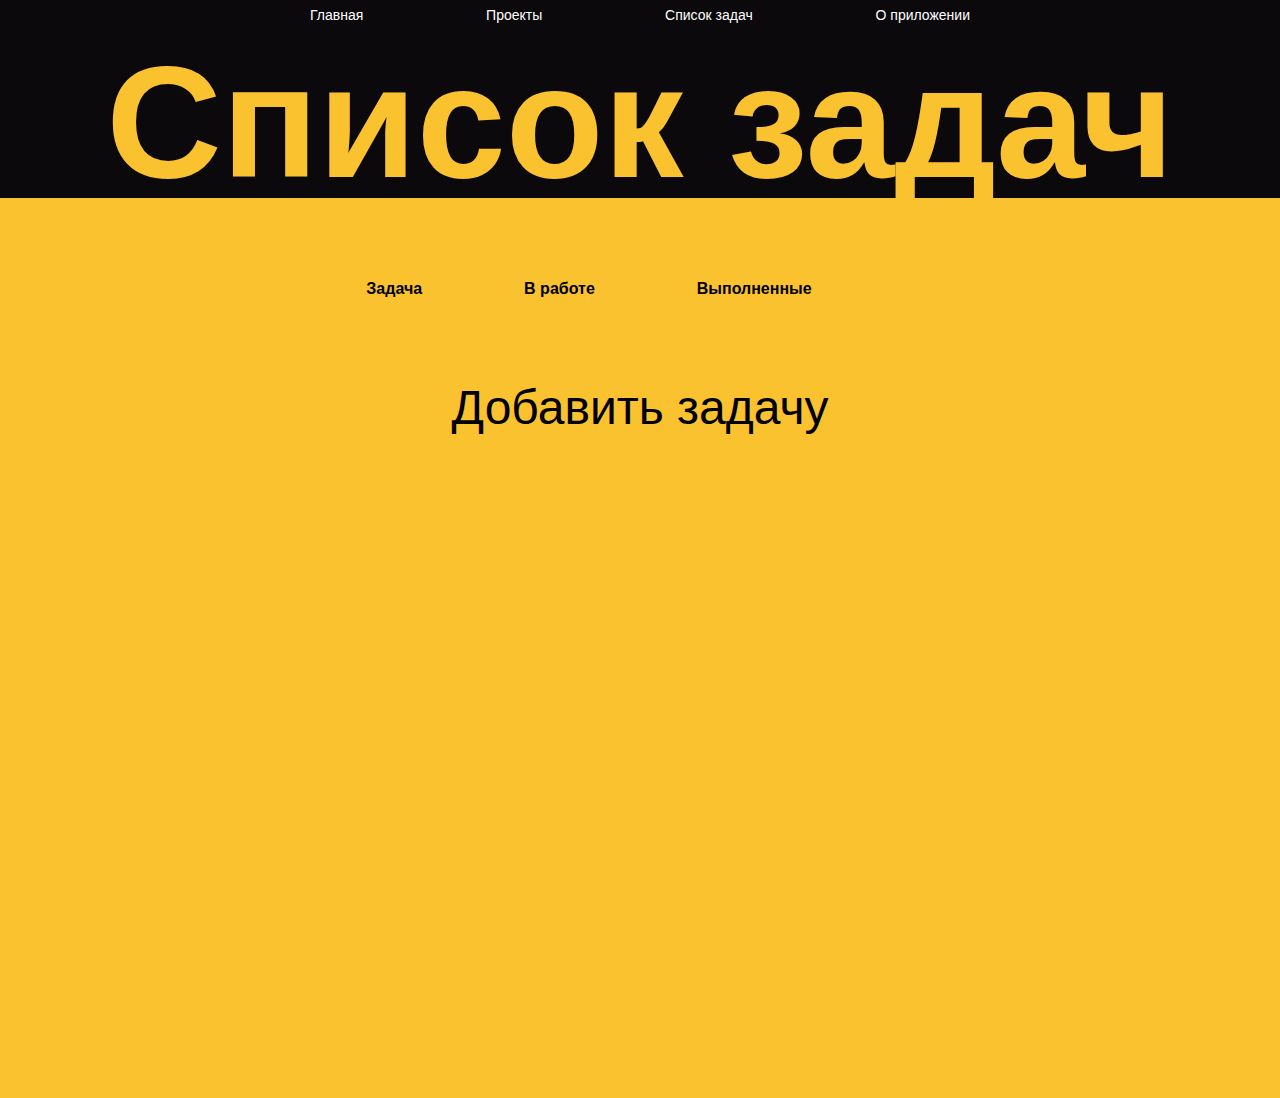
==== index.html @ 2d70c879 "evg" ====
<!DOCTYPE html>
<html lang="ru">
<head>
    <meta charset="UTF-8">
    <meta name="viewport" content="width=device-width, initial-scale=1.0">
    <link rel="stylesheet" href="style.css">
    <link rel="icon" href="img/kk0xmCq-RPeEAsZkRI-ITQ.png" type="image/x-icon">

    <title>Список задач</title>
</head>
<body>
    <header>
        <div>
            <nav class="nav">
                <a href="html/index_main.html" class="nav_a">Главная</a>
                <a href="html/index_projects.html" class="nav_a">Проекты</a>
                <a href="index.html" class="nav_a">Список задач</a>
                <a href="html/index_description.html" class="nav_a">О приложении</a>
            </nav>
        </div>
        
        <div class="h1">
            <h1>Список задач</h1>
        </div>
        
    </header>

    <main>
        <table>
            <thead>
                <tr>
                    <th>Задача</th>
                    <th>В работе</th>
                    <th>Выполненные</th>
                    <th></th>
                </tr>
            </thead>
            <tbody id="taskList">
                <tr>
                    <td>Задача 1</td>
                    <td><input type="checkbox"></td>
                    <td><input type="checkbox"></td>
                    <td><button>Удалить</button></td>
                </tr>
            </tbody>
        </table>
        
        <!-- <ul id="taskList"></ul> -->
        <a href="html/add_task.html">Добавить задачу</a>
    
        <script src="script.js"></script>
    </main>
    
</body>
</html>
---- style.css ----
*{
    margin: 0;
    padding: 0;
}
body {
    font-family: Arial, sans-serif;
}
header{
    
    background-color: #0C090D;
    
    height: 30vh;
}
nav{
    display: flex;
    justify-content: center;
    align-items:center;
    justify-content: space-between;
    padding-left: 300px;
    padding-right: 300px;
    height: 30px;
}
.logo{
    margin-right: 200px;
    font-size: 20px;
    color:#F9C22E;
}
.nav_a{
    white-space: nowrap;
    margin-left: 10px;
    margin-right: 10px;
    font-size: 14px;
    color:#ffffff;
}
.i_here{
    white-space: nowrap;
    margin-left: 10px;
    margin-right: 10px;
    font-size: 14px;
    color:#F9C22E;
}
.h1 {
    display: flex;
    justify-content: center;
    align-items: center;
    font-size: 110px;
    color: #F9C22E;
}
.div_input{
    padding: 200px;
}
.add_task_body{
    display: flex;
    justify-content: center;
    align-items:center;
    flex-direction: column;
    height: 100vh;
}
main{
    height: 100vh;
    display: flex;
    flex-direction: column;
    align-items:center;
    /* justify-content: center; */
    background-color:#F9C22E;
}
.contaner{
    display: flex;
    justify-content: center;
    align-items:center;
}
.img_main{
    height: 900px;
}
.text{
    width: 400px;
    padding: 50px;
}
h3{
    font-size: 60px;
}
.tr1{
    background-color:#F15946;
    height: 50px;

}
.tr2{
    background-color:#0C090D;
    color:#ffffff;
    height: 50px;
}
a{
    text-decoration: none;
    color:#000000;
    font-size: 48px;
}
table{
    margin: 30px;
}
th{
    padding: 50px;
}
td {
    text-align: center;
    vertical-align: middle;
    height: 50px;
    width: 100px;
}
button{
    background-color:#ffffff;
    color: rgb(0, 0, 0);
    border: none;
    cursor: pointer; /* Устанавливаем курсор по умолчанию для кнопки */
    height: 40px;
    width: 96px;
    font-size: 14px;
    border-radius: 8px;
    transition: 2s;
}
button:hover {
    /* color: pink; */
    background: #000000;
    color: #fff;
    /* text-decoration: underline; */
}
.body_error{
    height: 100vh;
    background-image: url(img/f3b574109526c3e18c1c04d4050d14ff.png);
    background-size: cover;
    background-repeat: no-repeat;
}
@media (max-width: 1600px) {
    header{
        height: 27vh;
    }
    .h1 {
        font-size: 100px;
    }
}
@media (max-width: 1450px) {
    header{
        height: 22vh;
    }
    .h1 {
        font-size: 80px;
    }
}
@media (max-width: 1160px) {
    header{
        height: 18vh;
    }
    .h1 {
        font-size: 60px;
    }
}
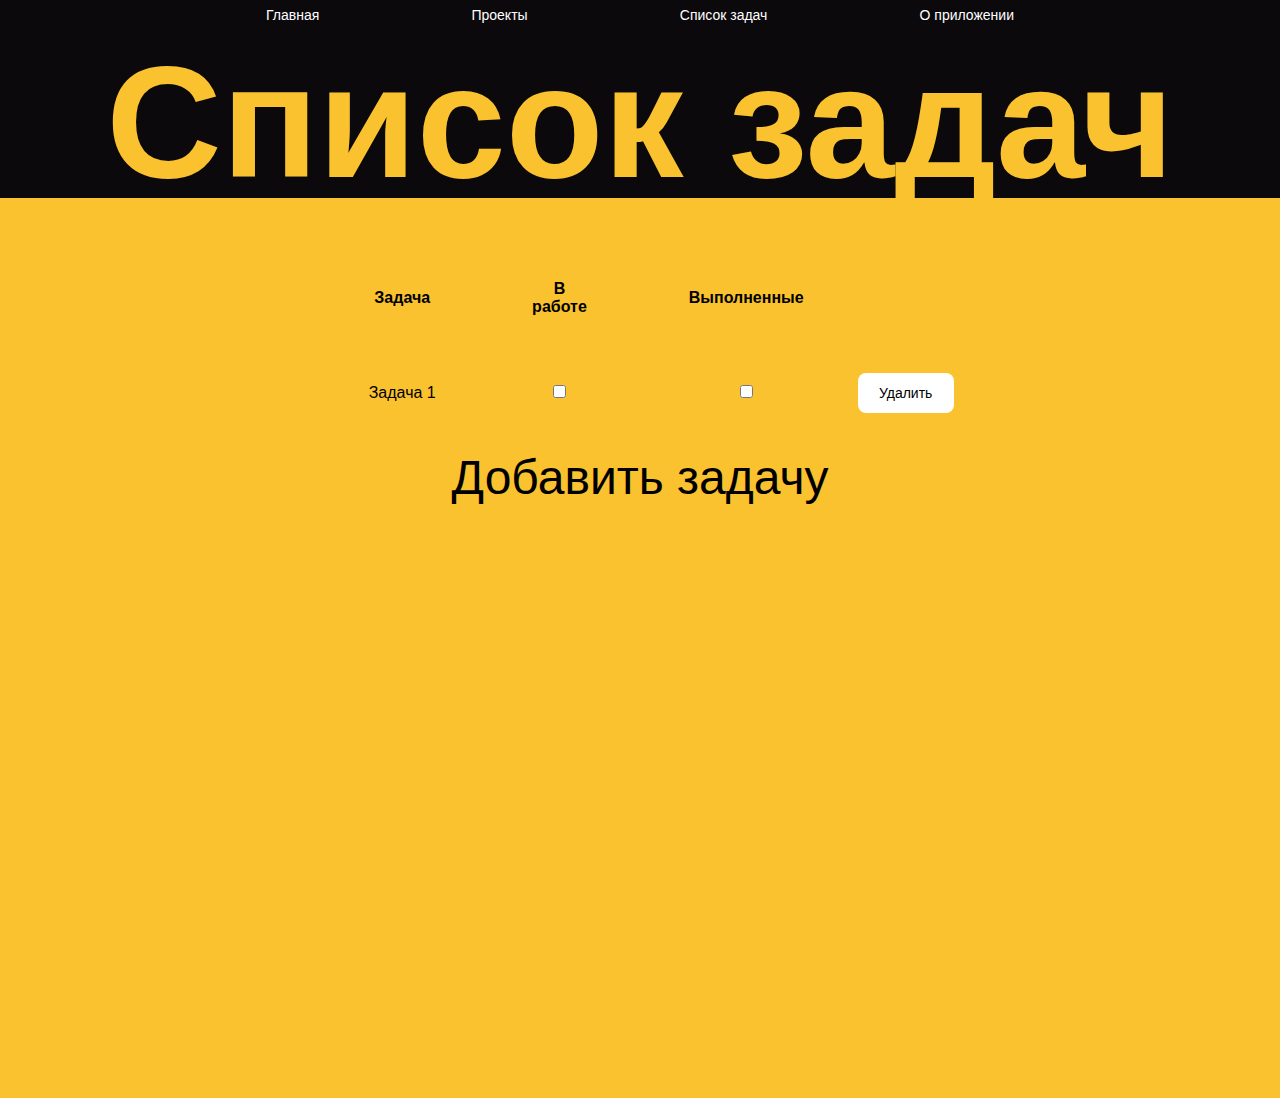
==== commit 038f7f55: "кфорупка" ====
--- a/index.html
+++ b/index.html
@@ -48,7 +48,7 @@
         <!-- <ul id="taskList"></ul> -->
         <a href="html/add_task.html">Добавить задачу</a>
     
-        <script src="script.js"></script>
+        <!-- <script src="script.js"></script> -->
     </main>
     
 </body>
--- a/style.css
+++ b/style.css
@@ -6,9 +6,7 @@
     font-family: Arial, sans-serif;
 }
 header{
-    
     background-color: #0C090D;
-    
     height: 30vh;
 }
 nav{
@@ -16,11 +14,12 @@
     justify-content: center;
     align-items:center;
     justify-content: space-between;
-    padding-left: 300px;
-    padding-right: 300px;
+    padding-left: 20%;
+    padding-right: 20%;
     height: 30px;
 }
 .logo{
+    white-space: nowrap;
     margin-right: 200px;
     font-size: 20px;
     color:#F9C22E;
@@ -32,6 +31,46 @@
     font-size: 14px;
     color:#ffffff;
 }
+/* Бургер меню */
+.burger{
+    display: none;
+    position: relative;
+    z-index: 50;
+    /* justify-content: center; */
+    align-items:center;
+    width: 30px;
+    height: 20px;
+}
+.burger::before, .burger::after, .burger span{
+    position: absolute;
+    content: '';
+    height: 2px;
+    width: 80%;
+    background-color:#ffffff;
+    transition: all 0.3s ease 0s;
+} 
+.burger::before{ top: 0px }
+.burger::after{ bottom: 0px }
+
+#burger_toggle:checked ~ .burger::before{
+    top: 50%;
+    transform: translate(0, -50%) rotate(-45deg);;
+    /* transform: rotate(-45deg); */
+}
+#burger_toggle:checked ~ .burger::after{
+    bottom: 50%;
+    transform: translate(0, 50%) rotate(45deg);
+    /* transform: rotate(45deg); */
+}
+#burger_toggle:checked ~ .burger span{
+    transform:  scale(0);
+}
+#burger_toggle{
+    display: none;
+}
+
+
+
 .i_here{
     white-space: nowrap;
     margin-left: 10px;
@@ -70,7 +109,8 @@
     align-items:center;
 }
 .img_main{
-    height: 900px;
+    height: 40vw;
+    min-block-size: 350px;
 }
 .text{
     width: 400px;
@@ -152,4 +192,24 @@
     .h1 {
         font-size: 60px;
     }
-}+}
+@media (max-width: 992px) {
+    .burger{
+        display: flex;
+    }
+    .nav_a {
+        display: none;
+    }
+    .i_here{
+        display: none;
+    }
+    nav{
+        padding-left: 10%;
+        padding-right: 10%;
+    }
+    .logo{
+        margin-right: 100px;
+    }
+}
+@media (max-width: 576px) {}
+@media (max-width: 376px) {}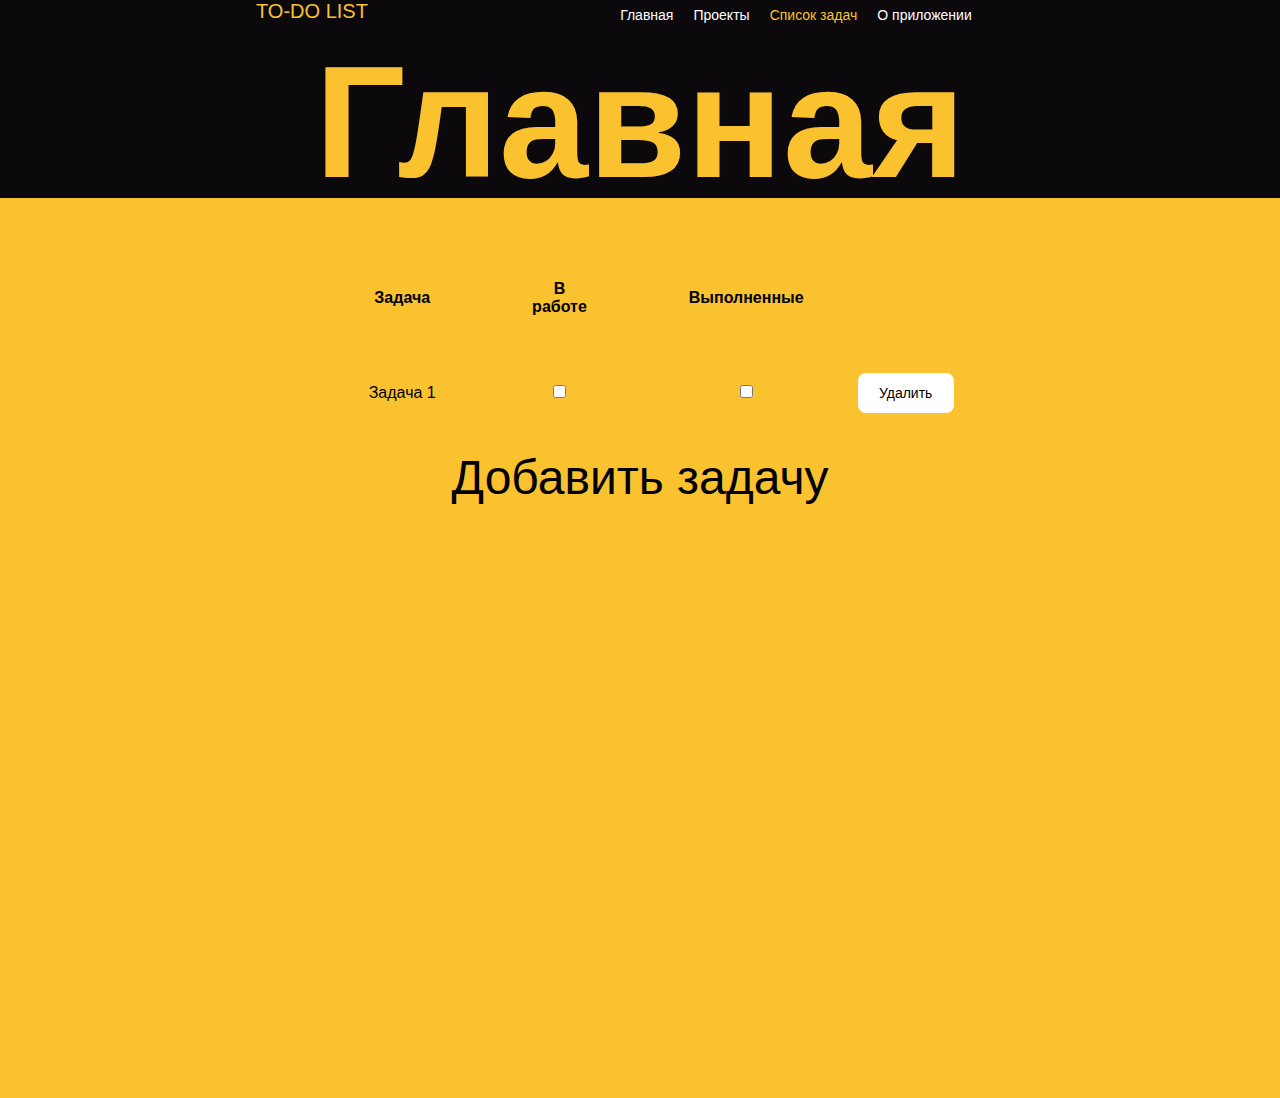
==== commit d9199a4e: "почти готово" ====
--- a/index.html
+++ b/index.html
@@ -10,19 +10,35 @@
 </head>
 <body>
     <header>
-        <div>
+        <div class="nav_div">
+            <p class="logo">TO-DO LIST</p>
+            
             <nav class="nav">
+                
                 <a href="html/index_main.html" class="nav_a">Главная</a>
                 <a href="html/index_projects.html" class="nav_a">Проекты</a>
-                <a href="index.html" class="nav_a">Список задач</a>
+                <p class="i_here">Список задач</p>
                 <a href="html/index_description.html" class="nav_a">О приложении</a>
             </nav>
+            <div>
+                <input id="burger_toggle" type="checkbox">
+                <label for="burger_toggle" class="burger">
+                    <span></span>
+                </label>
+                <div class="burger_memu">
+                    <ul>
+                        <li><a href="html/index_main.html" class="burger_nav_a">Главная</a></li>
+                        <li><a href="html/index_projects.html" class="burger_nav_a">Проекты</a></li>
+                        <li><p class="burger_i_here">Список задач</p></li>
+                        <li><a href="html/index_description.html" class="burger_nav_a">О приложении</a></li>
+                    </ul>
+                </div>
+            </div>
         </div>
-        
         <div class="h1">
-            <h1>Список задач</h1>
+            <h1>Главная</h1>
+            
         </div>
-        
     </header>
 
     <main>
@@ -46,7 +62,7 @@
         </table>
         
         <!-- <ul id="taskList"></ul> -->
-        <a href="html/add_task.html">Добавить задачу</a>
+        <a href="html/add_task.html" class="add_task">Добавить задачу</a>
     
         <!-- <script src="script.js"></script> -->
     </main>
--- a/style.css
+++ b/style.css
@@ -9,14 +9,20 @@
     background-color: #0C090D;
     height: 30vh;
 }
+ul{
+    list-style-type: none;
+}
 nav{
     display: flex;
     justify-content: center;
     align-items:center;
+    height: 30px;
+}
+.nav_div{
+    display: flex;
     justify-content: space-between;
     padding-left: 20%;
     padding-right: 20%;
-    height: 30px;
 }
 .logo{
     white-space: nowrap;
@@ -24,22 +30,41 @@
     font-size: 20px;
     color:#F9C22E;
 }
-.nav_a{
+.nav_a, .burger_nav_a{
     white-space: nowrap;
     margin-left: 10px;
     margin-right: 10px;
     font-size: 14px;
     color:#ffffff;
 }
+.i_here, .burger_i_here{
+    white-space: nowrap;
+    margin-left: 10px;
+    margin-right: 10px;
+    font-size: 14px;
+    color:#F9C22E;
+}
+
+
 /* Бургер меню */
 .burger{
     display: none;
     position: relative;
+    right: 0;
     z-index: 50;
-    /* justify-content: center; */
     align-items:center;
     width: 30px;
     height: 20px;
+}
+.burger_memu{
+    width: 40px;
+    display: none;
+    right: 0;
+    margin-right: 20%;
+    position: absolute;
+    margin-top: 2vh;
+    color:#ffffff;
+    box-shadow: 0 8px 16px rgba(0, 0, 0, 0.2);
 }
 .burger::before, .burger::after, .burger span{
     position: absolute;
@@ -65,20 +90,18 @@
 #burger_toggle:checked ~ .burger span{
     transform:  scale(0);
 }
-#burger_toggle{
+#burger_toggle:checked ~ .burger_memu{
+    display: block;
+}
+#burger_toggle{ /* невидимый чекбокс */
     display: none;
 }
 
 
 
-.i_here{
-    white-space: nowrap;
-    margin-left: 10px;
-    margin-right: 10px;
-    font-size: 14px;
-    color:#F9C22E;
-}
+
 .h1 {
+    white-space: nowrap;
     display: flex;
     justify-content: center;
     align-items: center;
@@ -108,9 +131,15 @@
     justify-content: center;
     align-items:center;
 }
+.div_img_main{
+    display: flex;
+    justify-content: center;
+}
 .img_main{
-    height: 40vw;
+    width: 40vw;
+    height: auto;
     min-block-size: 350px;
+    min-width: 350px;
 }
 .text{
     width: 400px;
@@ -164,7 +193,9 @@
     /* text-decoration: underline; */
 }
 .body_error{
+    width: 100vw;
     height: 100vh;
+    /* height: auto; */
     background-image: url(img/f3b574109526c3e18c1c04d4050d14ff.png);
     background-size: cover;
     background-repeat: no-repeat;
@@ -208,8 +239,59 @@
         padding-right: 10%;
     }
     .logo{
-        margin-right: 100px;
-    }
-}
-@media (max-width: 576px) {}
-@media (max-width: 376px) {}+        margin-right: 0px;
+    }
+    .h1{
+        font-size: 40px;
+    }
+
+    .contaner{
+        display: block;
+    }
+    .text{
+        width: 400px;
+        padding: 20px;
+    }
+}
+@media (max-width: 576px) {
+    header{
+        height: 13vh;
+    }
+    .h1{
+        display: block;
+        font-size: 25px;
+    }
+    h3, h2, .add_task{
+        font-size: 25px;
+    }
+    .text{
+        font-size: 15px;
+        width: 90%;
+        padding: 20px;
+    }
+}
+@media (max-width: 376px) {
+    header{
+        height: 10vh;
+    }
+    .logo{
+        font-size: 15px;
+    }
+    .nav_div{
+        padding-left: 0%;
+        padding-right: 0%;
+    }
+    .h1, h2, .add_task{
+        display: block;
+        font-size: 20px;
+    }
+    .img_main{
+        width: 90vw;
+        height: auto;
+        min-block-size: 150px;
+        min-width: 150px;
+    }
+    .burger_nav_a, .burger_i_here{
+    font-size: 10px;
+    }
+}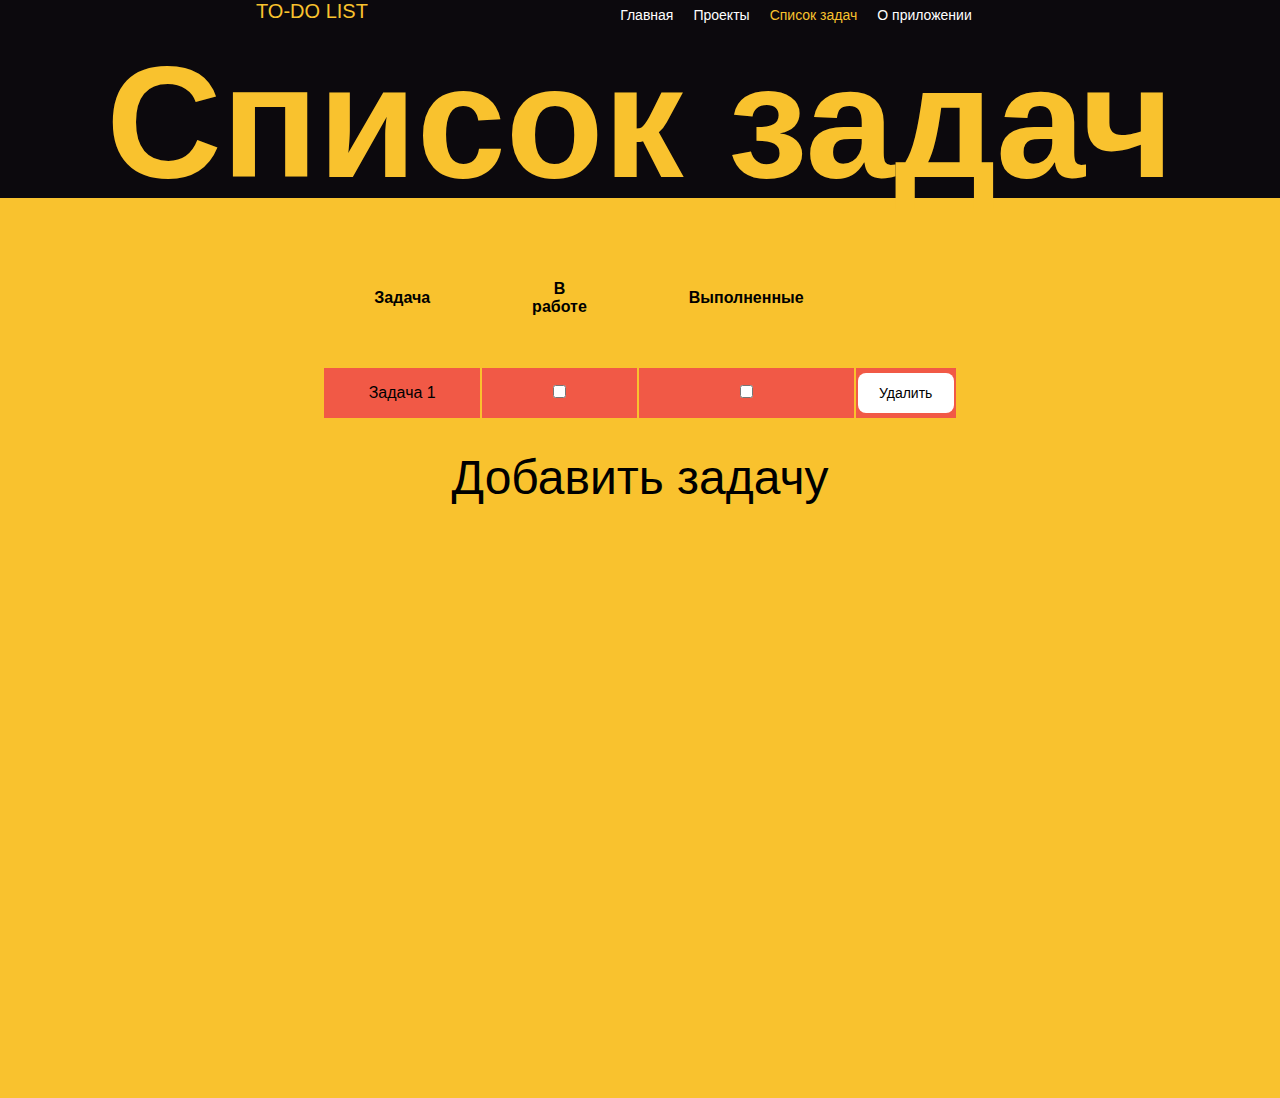
==== commit c8ee8be0: "крреук" ====
--- a/index.html
+++ b/index.html
@@ -36,7 +36,7 @@
             </div>
         </div>
         <div class="h1">
-            <h1>Главная</h1>
+            <h1>Список задач</h1>
             
         </div>
     </header>
@@ -52,7 +52,7 @@
                 </tr>
             </thead>
             <tbody id="taskList">
-                <tr>
+                <tr class="tr1">
                     <td>Задача 1</td>
                     <td><input type="checkbox"></td>
                     <td><input type="checkbox"></td>
@@ -61,9 +61,31 @@
             </tbody>
         </table>
         
-        <!-- <ul id="taskList"></ul> -->
-        <a href="html/add_task.html" class="add_task">Добавить задачу</a>
-    
+        <!-- <a href="html/add_task.html" class="add_task">Добавить задачу</a> -->
+        <a href="#" id="openDialog">Добавить задачу</a>
+        <dialog id="myDialog">
+            <form method="dialog">
+                <input type="text">
+                <menu>
+                    <button value="default">Подтвердить</button>
+                    <button value="cancel">Отмена</button>
+                </menu>
+            </form>
+        </dialog>
+        
+
+<script>
+    const dialog = document.getElementById('myDialog');
+    const openDialogButton = document.getElementById('openDialog');
+
+    openDialogButton.addEventListener('click', () => {
+        dialog.showModal(); // Открыть модальный диалог
+    });
+
+    dialog.addEventListener('close', () => {
+        console.log('Диалог закрыт с результатом:', dialog.returnValue);
+    });
+</script>
         <!-- <script src="script.js"></script> -->
     </main>
     
--- a/style.css
+++ b/style.css
@@ -65,6 +65,9 @@
     margin-top: 2vh;
     color:#ffffff;
     box-shadow: 0 8px 16px rgba(0, 0, 0, 0.2);
+    transform: translateY(-20px);
+    opacity: 0;
+    transition: 0.3s;
 }
 .burger::before, .burger::after, .burger span{
     position: absolute;
@@ -92,13 +95,19 @@
 }
 #burger_toggle:checked ~ .burger_memu{
     display: block;
+    transform: translateY(0);
+    opacity: 1;
 }
 #burger_toggle{ /* невидимый чекбокс */
     display: none;
 }
 
 
-
+#myDialog{
+    left: 50%;
+    top: 50%;
+    transform: translate(-50%, -50%)
+}
 
 .h1 {
     white-space: nowrap;
@@ -184,7 +193,7 @@
     width: 96px;
     font-size: 14px;
     border-radius: 8px;
-    transition: 2s;
+    transition: 0.2s;
 }
 button:hover {
     /* color: pink; */
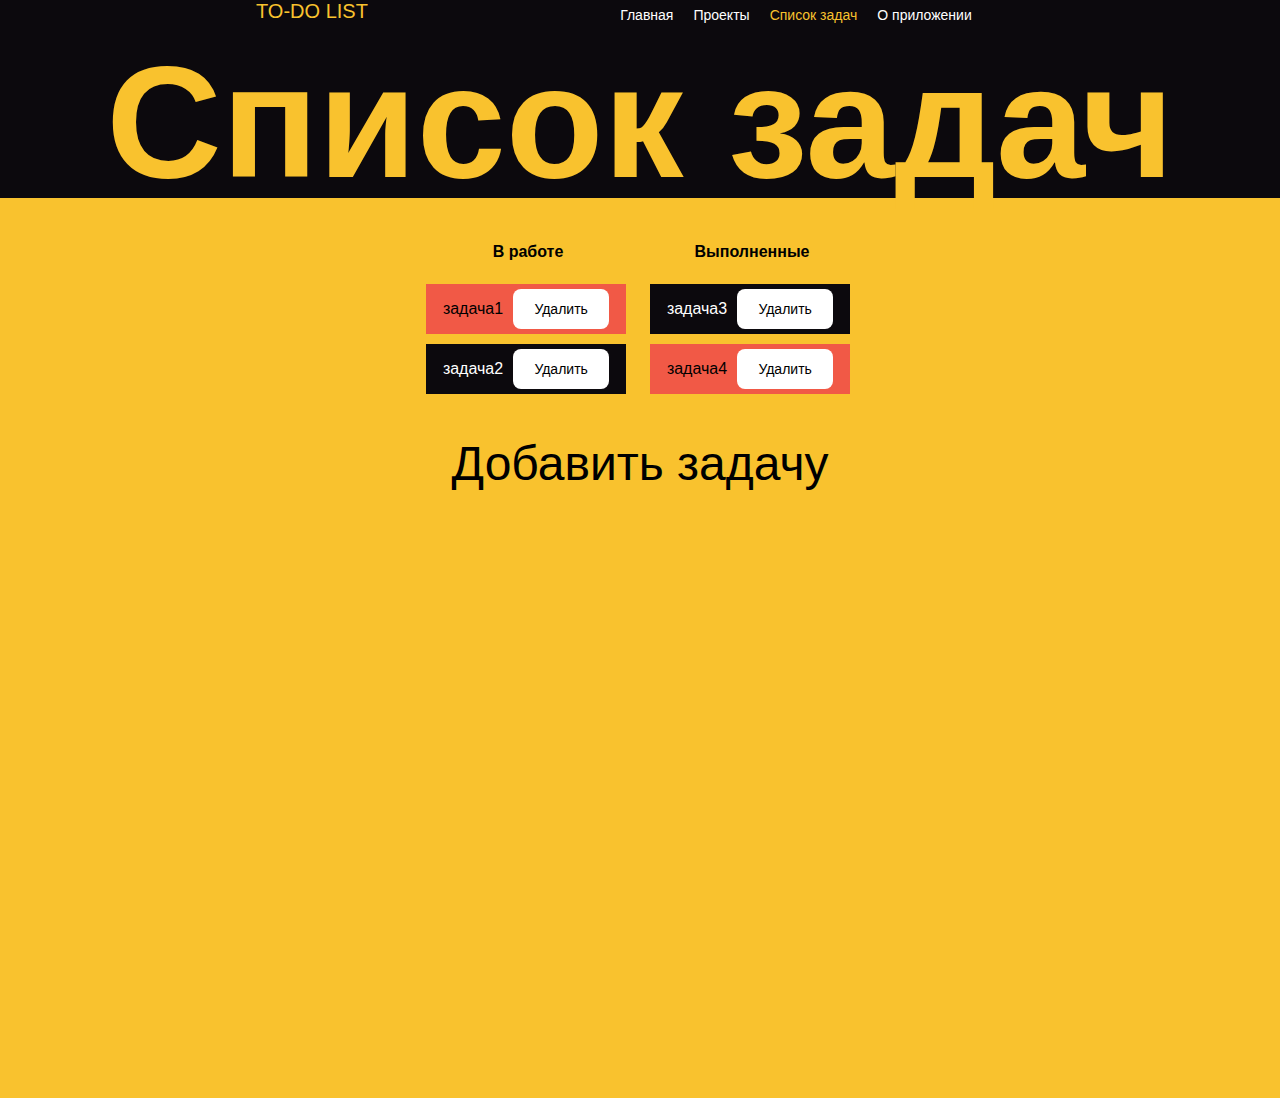
==== commit 8becb515: "wqfeh" ====
--- a/index.html
+++ b/index.html
@@ -44,19 +44,21 @@
     <main>
         <table>
             <thead>
-                <tr>
-                    <th>Задача</th>
+                <tr class="trH">
                     <th>В работе</th>
+                </tr>
+                <tr class="trH">
                     <th>Выполненные</th>
-                    <th></th>
                 </tr>
             </thead>
             <tbody id="taskList">
-                <tr class="tr1">
-                    <td>Задача 1</td>
-                    <td><input type="checkbox"></td>
-                    <td><input type="checkbox"></td>
-                    <td><button>Удалить</button></td>
+                <tr>
+                    <td class="td1"><p>задача1</p><button>Удалить</button></td>
+                    <td  class="td2"><p>задача2</p><button>Удалить</button></td>
+                </tr>
+                <tr>
+                    <td class="td2"><p>задача3</p><button>Удалить</button></td>
+                    <td  class="td1"><p>задача4</p><button>Удалить</button></td>
                 </tr>
             </tbody>
         </table>
--- a/style.css
+++ b/style.css
@@ -157,12 +157,28 @@
 h3{
     font-size: 60px;
 }
-.tr1{
+/* таблица */
+tbody, thead{
+    display: flex;
+    
+    width: 100%;
+}
+thead{
+}
+.trH{
+    margin: 10px;
+    /* width: 100%; */
+}
+tr{
+    width: 100%;
+}
+.td1{
+    display: flex;
     background-color:#F15946;
     height: 50px;
-
-}
-.tr2{
+}
+.td2{
+    display: flex;
     background-color:#0C090D;
     color:#ffffff;
     height: 50px;
@@ -176,13 +192,24 @@
     margin: 30px;
 }
 th{
-    padding: 50px;
-}
-td {
+    /* padding: 50px; */
     text-align: center;
     vertical-align: middle;
+    height: 20px;
+    width: 200px;
+}
+td {
+    /* text-align: center; */
+    align-items:center;
+    justify-content: space-between;
+    justify-content: center;
+    vertical-align: middle;
     height: 50px;
-    width: 100px;
+    width: 200px;
+    margin: 10px;
+}
+td p{
+    margin-right: 10px;
 }
 button{
     background-color:#ffffff;
@@ -209,6 +236,7 @@
     background-size: cover;
     background-repeat: no-repeat;
 }
+
 @media (max-width: 1600px) {
     header{
         height: 27vh;
@@ -277,6 +305,17 @@
         font-size: 15px;
         width: 90%;
         padding: 20px;
+    }
+    td{
+        width: 150px;
+        font-size: 12px;
+    }
+    button{
+        width: 70px;
+        height: 30px;
+    }
+    #openDialog{
+        font-size: 40px;
     }
 }
 @media (max-width: 376px) {
@@ -303,4 +342,24 @@
     .burger_nav_a, .burger_i_here{
     font-size: 10px;
     }
+    td p{
+        margin-right: 2px;
+    }
+    td{
+        font-size: 10px;
+        height: 10px;
+        width: 100px;
+        margin: 5px;
+    }
+    th{
+        font-size: 10px;
+    }
+    button{
+        width: 50px;
+        height: 20px;
+        font-size: 12px;
+    }
+    #openDialog{
+        font-size: 30px;
+    }
 }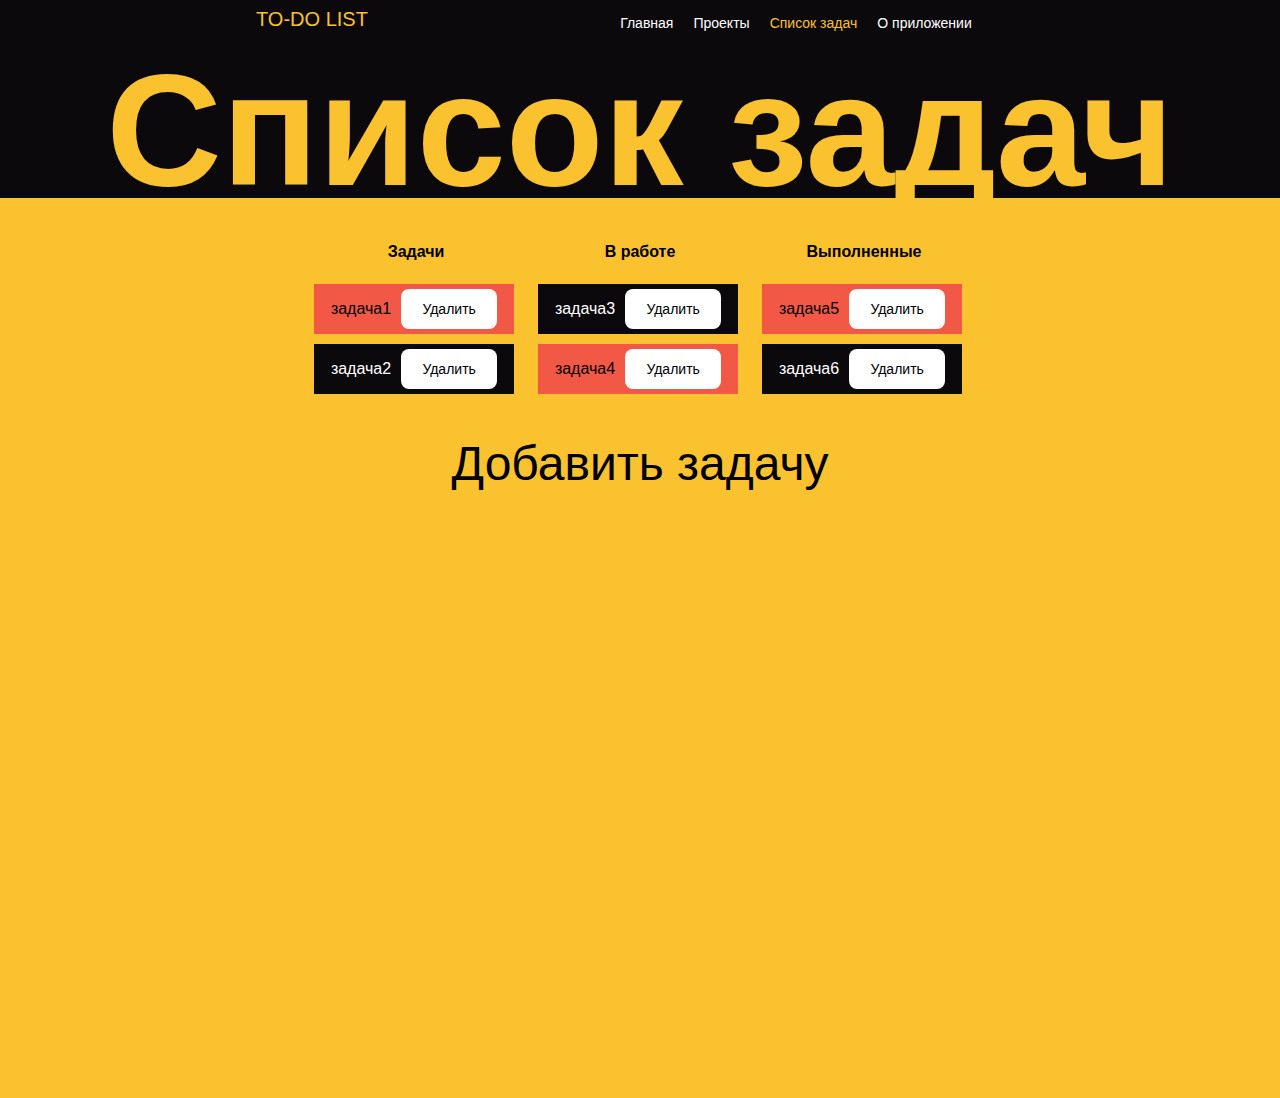
==== commit 50a7bd17: "фсы" ====
--- a/index.html
+++ b/index.html
@@ -8,7 +8,7 @@
 
     <title>Список задач</title>
 </head>
-<body>
+<body id="body">
     <header>
         <div class="nav_div">
             <p class="logo">TO-DO LIST</p>
@@ -45,6 +45,9 @@
         <table>
             <thead>
                 <tr class="trH">
+                    <th>Задачи</th>
+                </tr>
+                <tr class="trH">
                     <th>В работе</th>
                 </tr>
                 <tr class="trH">
@@ -60,11 +63,17 @@
                     <td class="td2"><p>задача3</p><button>Удалить</button></td>
                     <td  class="td1"><p>задача4</p><button>Удалить</button></td>
                 </tr>
+                <tr>
+                    <td class="td1"><p>задача5</p><button>Удалить</button></td>
+                    <td  class="td2"><p>задача6</p><button>Удалить</button></td>
+                </tr>
             </tbody>
+            
         </table>
         
         <!-- <a href="html/add_task.html" class="add_task">Добавить задачу</a> -->
         <a href="#" id="openDialog">Добавить задачу</a>
+        <div class="overlay" id="overlay"></div>
         <dialog id="myDialog">
             <form method="dialog">
                 <input type="text">
@@ -79,13 +88,21 @@
 <script>
     const dialog = document.getElementById('myDialog');
     const openDialogButton = document.getElementById('openDialog');
-
+    const overlay = document.getElementById('overlay');
     openDialogButton.addEventListener('click', () => {
-        dialog.showModal(); // Открыть модальный диалог
+        dialog.show(); // Открыть модальный диалог
+        overlay.style.display = 'block'; // Показываем оверлей
     });
 
     dialog.addEventListener('close', () => {
         console.log('Диалог закрыт с результатом:', dialog.returnValue);
+        
+        overlay.style.display = 'none';
+    });
+    // Закрытие модального окна при клике вне него
+    overlay.addEventListener('click', () => {
+        dialog.close();// Скрываем диалог
+        overlay.style.display = 'none';
     });
 </script>
         <!-- <script src="script.js"></script> -->
--- a/style.css
+++ b/style.css
@@ -21,6 +21,7 @@
 .nav_div{
     display: flex;
     justify-content: space-between;
+    padding-top: 8px;
     padding-left: 20%;
     padding-right: 20%;
 }
@@ -57,7 +58,8 @@
     height: 20px;
 }
 .burger_memu{
-    width: 40px;
+    background-color:#000000;
+    /* width: 110px; */
     display: none;
     right: 0;
     margin-right: 20%;
@@ -236,7 +238,15 @@
     background-size: cover;
     background-repeat: no-repeat;
 }
-
+.overlay {
+    position: fixed;
+    top: 0;
+    left: 0;
+    right: 0;
+    bottom: 0;
+    background: rgba(0, 0, 0, 0.5);
+    display: none; /* Скрываем по умолчанию */
+}
 @media (max-width: 1600px) {
     header{
         height: 27vh;
@@ -317,6 +327,10 @@
     #openDialog{
         font-size: 40px;
     }
+    .text{
+        box-sizing: border-box;
+        width: 100 vw;
+    }
 }
 @media (max-width: 376px) {
     header{
@@ -326,8 +340,8 @@
         font-size: 15px;
     }
     .nav_div{
-        padding-left: 0%;
-        padding-right: 0%;
+        padding-left: 15%;
+        padding-right: 15%;
     }
     .h1, h2, .add_task{
         display: block;
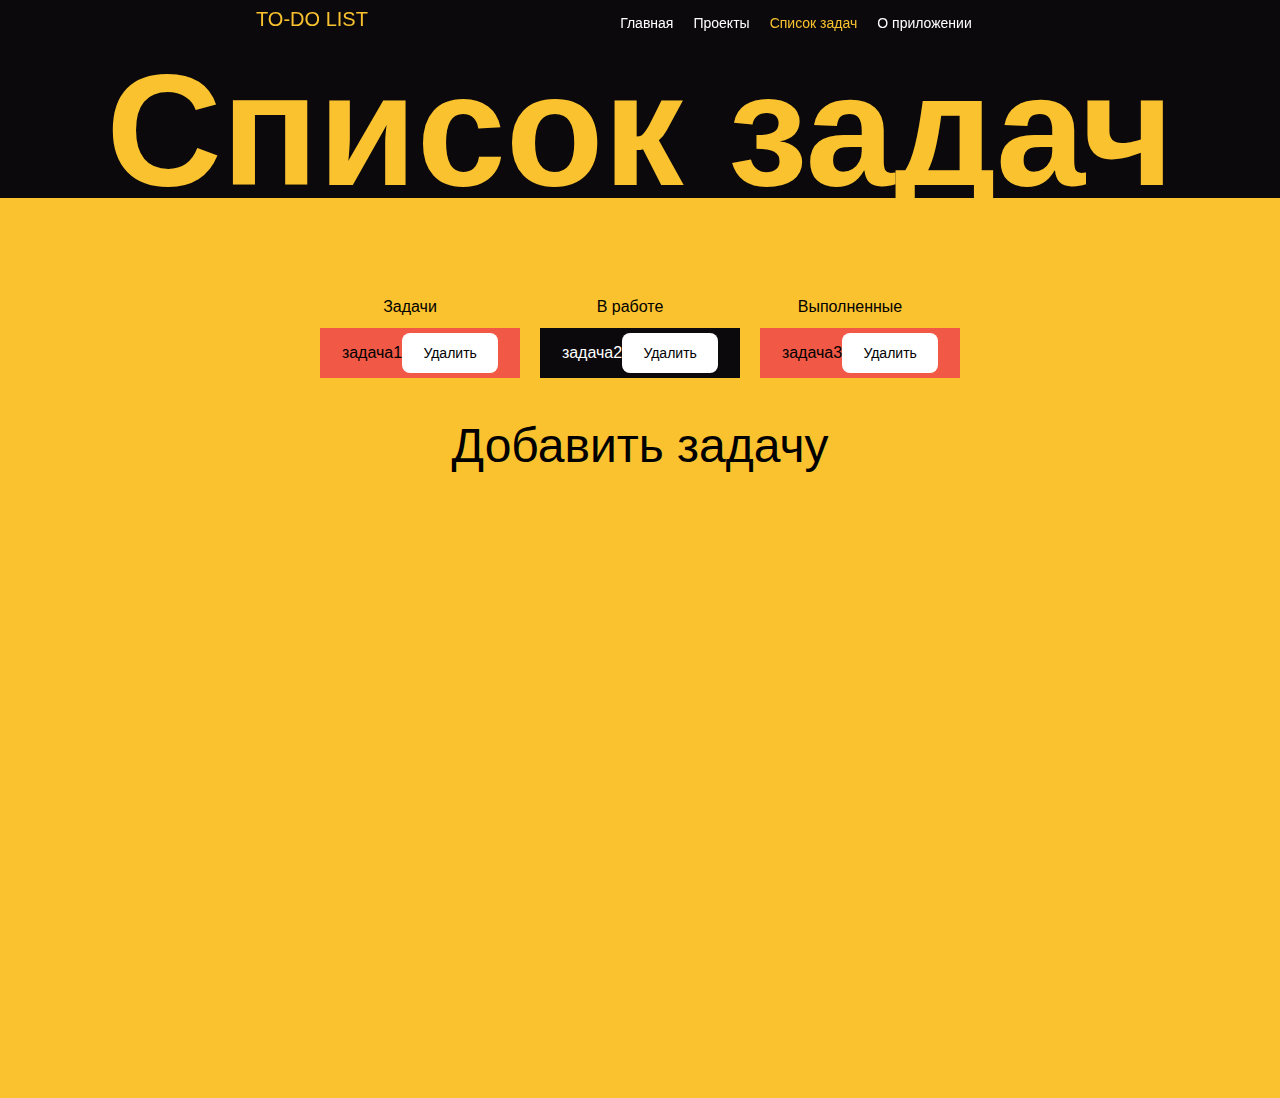
==== commit 4fa1a536: "da" ====
--- a/index.html
+++ b/index.html
@@ -41,35 +41,23 @@
         </div>
     </header>
 
+    
+
     <main>
-        <table>
-            <thead>
-                <tr class="trH">
-                    <th>Задачи</th>
-                </tr>
-                <tr class="trH">
-                    <th>В работе</th>
-                </tr>
-                <tr class="trH">
-                    <th>Выполненные</th>
-                </tr>
-            </thead>
-            <tbody id="taskList">
-                <tr>
-                    <td class="td1"><p>задача1</p><button>Удалить</button></td>
-                    <td  class="td2"><p>задача2</p><button>Удалить</button></td>
-                </tr>
-                <tr>
-                    <td class="td2"><p>задача3</p><button>Удалить</button></td>
-                    <td  class="td1"><p>задача4</p><button>Удалить</button></td>
-                </tr>
-                <tr>
-                    <td class="td1"><p>задача5</p><button>Удалить</button></td>
-                    <td  class="td2"><p>задача6</p><button>Удалить</button></td>
-                </tr>
-            </tbody>
-            
-        </table>
+        <div class="contaner_tasks">
+            <div class="task">
+                <p class="heading">Задачи</p>
+                <div class="t1" class="t"><p>задача1</p><button>Удалить</button></div>
+            </div>
+            <div class="task">
+                <p class="heading">В работе</p>
+                <div class="t2" class="t"><p>задача2</p><button>Удалить</button></div>
+            </div>
+            <div class="task">
+                <p class="heading">Выполненные</p>
+                <div class="t1" class="t"><p>задача3</p><button>Удалить</button></div>
+            </div>
+        </div>
         
         <!-- <a href="html/add_task.html" class="add_task">Добавить задачу</a> -->
         <a href="#" id="openDialog">Добавить задачу</a>
--- a/style.css
+++ b/style.css
@@ -6,8 +6,11 @@
     font-family: Arial, sans-serif;
 }
 header{
+    position: sticky;
+    top:0;
     background-color: #0C090D;
     height: 30vh;
+    width: 100vw;
 }
 ul{
     list-style-type: none;
@@ -130,6 +133,7 @@
     height: 100vh;
 }
 main{
+    /* margin-top: 30px; */
     height: 100vh;
     display: flex;
     flex-direction: column;
@@ -138,6 +142,8 @@
     background-color:#F9C22E;
 }
 .contaner{
+    margin-top: 100px;
+    
     display: flex;
     justify-content: center;
     align-items:center;
@@ -160,26 +166,21 @@
     font-size: 60px;
 }
 /* таблица */
-tbody, thead{
-    display: flex;
-    
-    width: 100%;
-}
-thead{
-}
-.trH{
-    margin: 10px;
+.contaner_tasks{
+    display: flex;
+    justify-content: center;
+    flex-wrap: wrap;
+    margin: 30px;
+    margin-top: 100px;
+    /* height: 100px; */
     /* width: 100%; */
 }
-tr{
-    width: 100%;
-}
-.td1{
+.t1{
     display: flex;
     background-color:#F15946;
     height: 50px;
 }
-.td2{
+.t2{
     display: flex;
     background-color:#0C090D;
     color:#ffffff;
@@ -190,17 +191,15 @@
     color:#000000;
     font-size: 48px;
 }
-table{
-    margin: 30px;
-}
-th{
+.heading{
     /* padding: 50px; */
     text-align: center;
     vertical-align: middle;
     height: 20px;
     width: 200px;
-}
-td {
+    margin-right: 10px;
+}
+.task div {
     /* text-align: center; */
     align-items:center;
     justify-content: space-between;
@@ -209,9 +208,6 @@
     height: 50px;
     width: 200px;
     margin: 10px;
-}
-td p{
-    margin-right: 10px;
 }
 button{
     background-color:#ffffff;
@@ -320,6 +316,9 @@
         width: 150px;
         font-size: 12px;
     }
+    th{
+        width: 150px;
+    }
     button{
         width: 70px;
         height: 30px;
@@ -329,7 +328,7 @@
     }
     .text{
         box-sizing: border-box;
-        width: 100 vw;
+        width: 100vw;
     }
 }
 @media (max-width: 376px) {
@@ -364,9 +363,11 @@
         height: 10px;
         width: 100px;
         margin: 5px;
+        width: 100px;
     }
     th{
         font-size: 10px;
+        width: 100px;
     }
     button{
         width: 50px;
